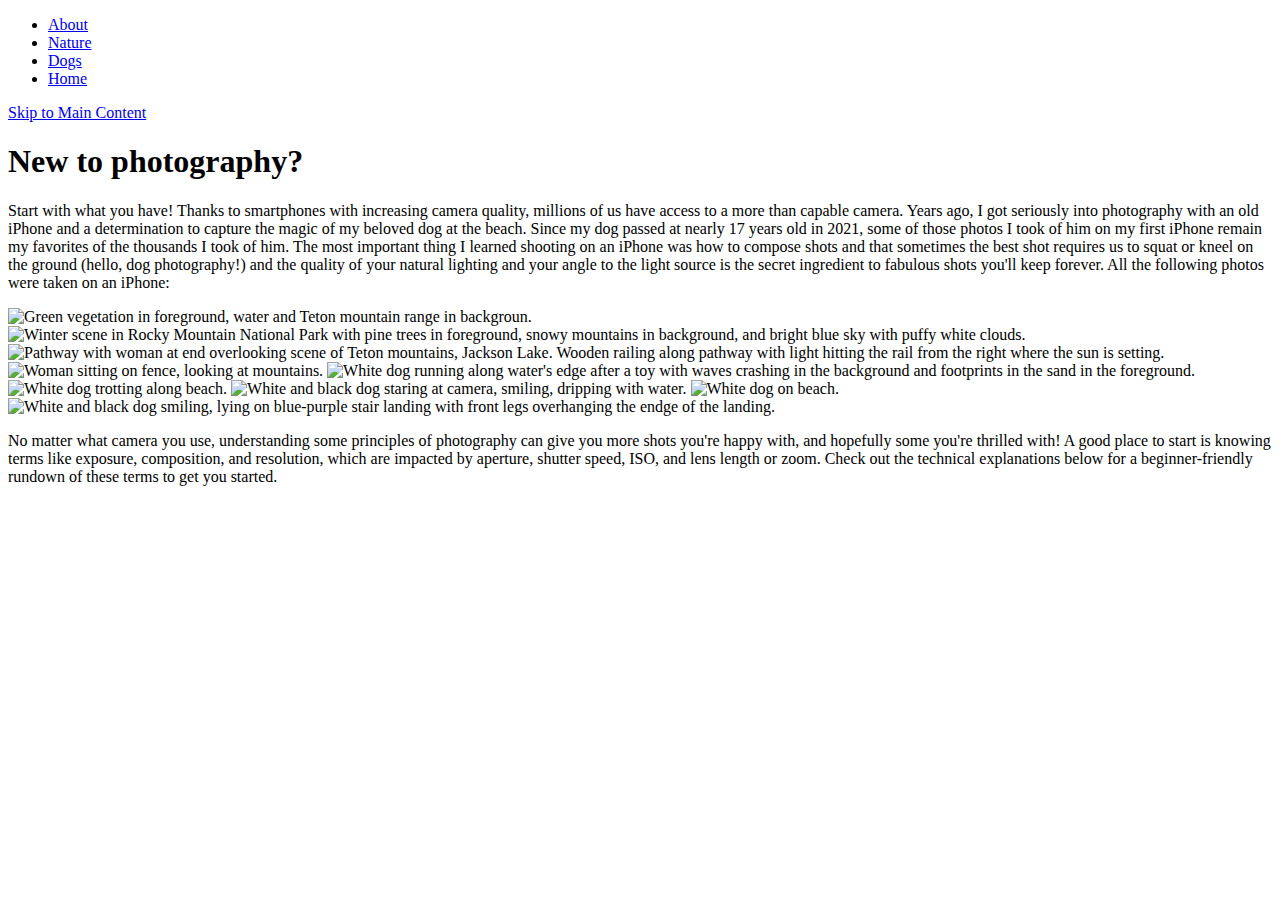
==== index.html @ 2e178c2f "Add files via upload" ====
<!DOCTYPE html>
<html lang="en">
<head>
    <link rel="icon" href="images/favicon.ico">
    <link rel="stylesheet" href="css/style.css">
    <title>Photography Basics</title>
</head>
<body>
    <header>
        <nav>
            <ul>
                <li><a href="about_page.html">About</a></li>
                <li><a href="nature_photography.html">Nature</a></li>
                <li><a href="dog_photography.html">Dogs</a></li>
                <li><a class="active" href="index.html">Home</a></li>
              </ul>
        </nav>
        <a class = "skip" href="#main">Skip to Main Content</a>
        <h1>New to photography?</h1>
    </header>
    <main id='main'>
        <p>Start with what you have! Thanks to smartphones with increasing camera quality, millions of us have access to a more 
            than capable camera. Years ago, I got seriously into photography with an old iPhone and a determination 
            to capture the magic of my beloved dog at the beach. Since my dog passed at nearly 17 years old in 2021, some of those photos 
            I took of him on my first iPhone remain my favorites of the thousands I took of him. The most important thing I learned 
            shooting on an iPhone was how to compose shots and that sometimes the best shot requires us to squat or kneel on the ground 
            (hello, dog photography!) and the quality of your natural lighting and your angle to the light source is the secret ingredient 
            to fabulous shots you'll keep forever. All the following photos were taken on an iPhone:</p>

        <img src="images/willow_flats_iphone.jpg" width="200"alt="Green vegetation in foreground, water and Teton mountain range in backgroun.">
        <img src="images/longs_portrait_iphone.JPG" width="200" alt="Winter scene in Rocky Mountain National Park with pine trees in foreground, 
        snowy mountains in background, and bright blue sky with puffy white clouds.">
        <img src="images/katie_teton_iphone.jpg" width="200" alt="Pathway with woman at end overlooking scene of Teton mountains, Jackson Lake. 
        Wooden railing along pathway with light hitting the rail from the right where the sun is setting.">
        <img src="images/mama_tetons_iphone.jpg" width="200" alt="Woman sitting on fence, looking at mountains.">
        <img src="images/skye_running_iphone.jpg" width='200' alt="White dog running along water's edge after a toy with waves crashing in the background
        and footprints in the sand in the foreground.">
        <img src="images/skye_beach_iphone.jpg" width="200" alt="White dog trotting along beach.">
        <img src="images/skye_dripping_iphone.JPG" width="200" alt="White and black dog staring at camera, smiling, dripping with water.">
        <img src="images/skye_beach_shadow_iphone.jpg" width="200" alt="White dog on beach." >
        <img src="images/skye_stairs_iphone.jpg" width="200" alt="White and black dog smiling, lying on blue-purple stair landing with front legs overhanging 
        the endge of the landing.">
        <p>No matter what camera you use, understanding some principles of photography can give you more shots you're happy with, 
            and hopefully some you're thrilled with! A good place to start is knowing terms like exposure, composition, and resolution, which 
            are impacted by aperture, shutter speed, ISO, and lens length or zoom. Check out the technical explanations below for 
            a beginner-friendly rundown of these terms to get you started.</p>
    </main>
    <footer></footer>
</body>
</html>
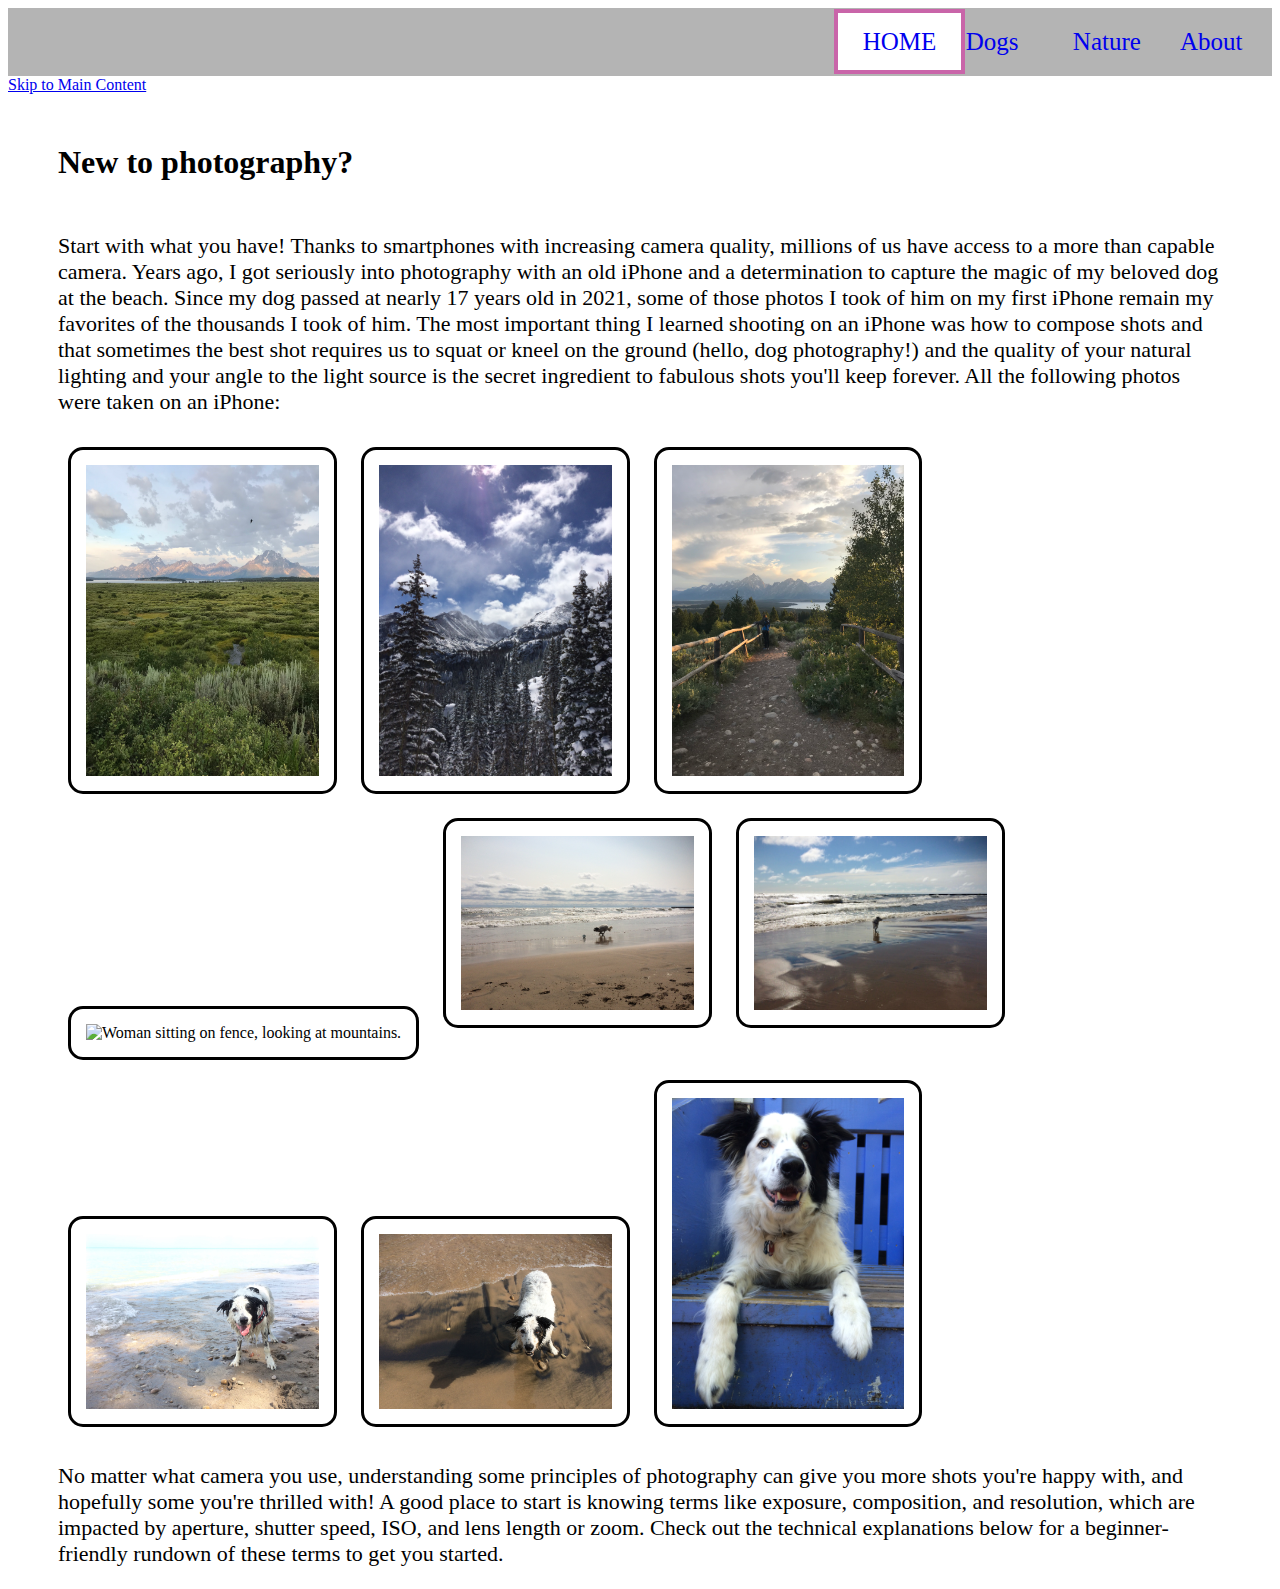
==== commit db1c0121: "Add files via upload" ====
--- a/index.html
+++ b/index.html
@@ -36,7 +36,7 @@
         <img src="images/skye_running_iphone.jpg" width='200' alt="White dog running along water's edge after a toy with waves crashing in the background
         and footprints in the sand in the foreground.">
         <img src="images/skye_beach_iphone.jpg" width="200" alt="White dog trotting along beach.">
-        <img src="images/skye_dripping_iphone.JPG" width="200" alt="White and black dog staring at camera, smiling, dripping with water.">
+        <img src="images/skye_dripping_iphone.jpg" width="200" alt="White and black dog staring at camera, smiling, dripping with water.">
         <img src="images/skye_beach_shadow_iphone.jpg" width="200" alt="White dog on beach." >
         <img src="images/skye_stairs_iphone.jpg" width="200" alt="White and black dog smiling, lying on blue-purple stair landing with front legs overhanging 
         the endge of the landing.">
--- a/css/style.css
+++ b/css/style.css
@@ -0,0 +1,114 @@
+img {
+    border: solid 3px black;
+    padding: 15px 15px;
+    margin: 10px 10px;
+    border-radius: 15px;
+    width: 20%;
+}
+
+nav {
+    color: darkgray;
+}
+
+nav ul {
+    list-style-type: none;
+    margin: 0;
+    padding: 0px 20px 0px 0px;
+    overflow: hidden;
+    background-color: #b4b4b4;
+}
+
+nav li {
+    display: inline;
+    font-size: 25px;
+    padding: 20px 10px 20px 10px;
+    text-decoration: none;
+    width: 7%;
+    text-align: center;
+    float: right;
+}
+
+nav li a {
+    padding: 15px 25px 15px 25px;
+}
+
+nav a:visited {
+    color: #000000;
+    text-decoration: none;
+}
+
+nav a:link {text-decoration: none;}
+
+nav li a:hover:not(.active) {
+    background-color: lightslategray;
+}
+
+.active{
+	/* background: white; */
+    text-transform: uppercase;
+	text-align: center;
+    background-color: #ffffff;
+    border: solid 4px #c965a9;
+}
+
+
+h1 {
+    padding: 50px 0px 30px 0px;
+    margin: 0px 50px 0px 50px;
+}
+
+p {
+    font-size: 22px;
+}
+
+main {
+    margin: 0px 50px 0px 50px;
+}
+
+main li {
+    font-size: 22px;
+}
+
+.container {
+    position: relative;
+    width: 20%;
+  }
+
+.image {
+    /* display: inline; */
+    width: 100%;
+    height: 100%;
+    /* can't figure out why they're acting like block elements */
+}
+
+.overlay {
+    position: absolute;
+    top: .25;
+    bottom: 0;
+    left: 0;
+    right: 5;
+    height: 90%;
+    width: 100%;
+    opacity: 0;
+    transition: .5s ease;
+    background-color: #000000;
+    /* can't figure out why it's misaligned with the images */
+}
+
+.container:hover .overlay {
+    opacity: 0.75;
+}
+
+.text {
+    color: #ffffff;
+    font-size: 20px;
+    position: absolute;
+    top: 50%;
+    left: 50%;
+    text-align: center;
+    /* don't know what the following lines are...from w3schools */
+    -webkit-transform: translate(-50%, -50%);
+    -ms-transform: translate(-50%, -50%);
+    transform: translate(-50%, -50%);
+}
+
